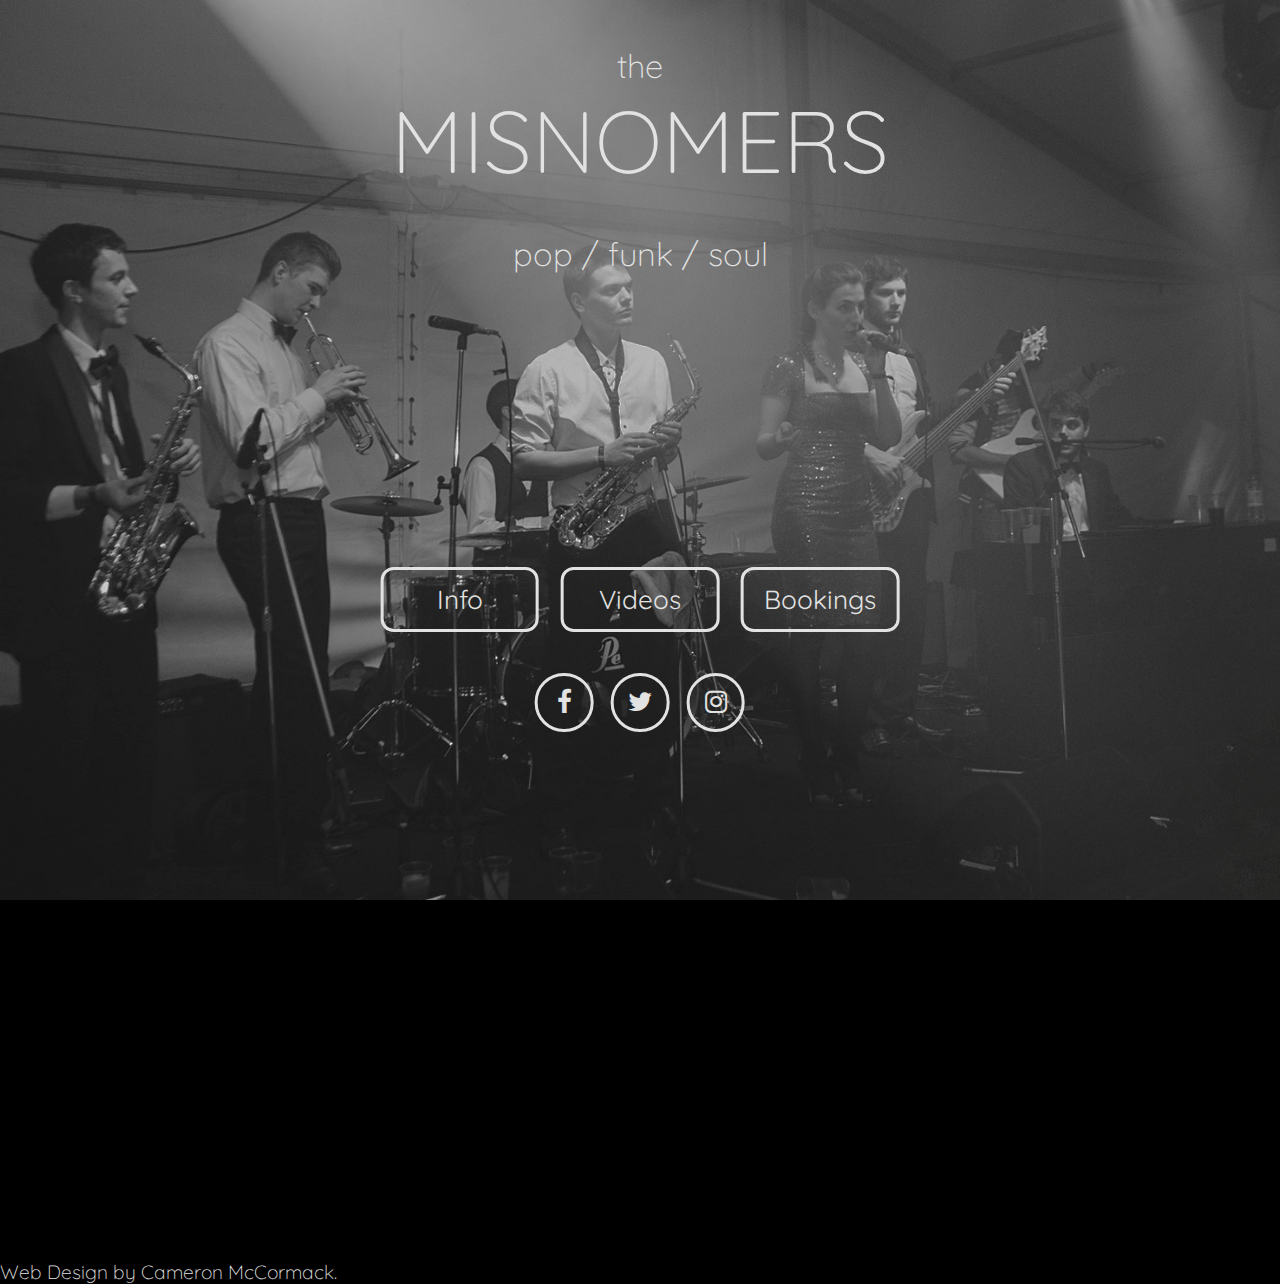
==== index.html @ 08f3e7b5 "Updated instagram name to correct personal test account." ====
<!DOCTYPE html>
<html lang="en-GB">

<head>
  <meta charset="utf-8">
  <meta name="viewport" content="width=device-width, initial-scale=1, shrink-to-fit=no">
  <title>The Misnomers</title>
  <link rel="stylesheet" href="style.css"/>
</head>

<body>

<!-- Main Photo Frame -->
<div class="container container-home">
  <img class="img-home" src="background.jpg" alt="Background Picture"></img>
  <div class="container-title">
    <h3>the</h3>
    <h1>MISNOMERS</h1>
    <h2>pop / funk / soul</h2>
  </div>
  <div class="container-options">
    <div class="container-buttons">
      <a href="#" class="button-home">Info</a><!--
      --><a href="#" class="button-home">Videos</a><!--
      --><a href="#" class="button-home">Bookings</a>
    </div>
    <div class="container-buttons">
      <a href="https://www.facebook.com/cam.a.mac" class="fa fa-home fa-facebook"></a><!--
      --><a href="https://www.twitter.com/WheresCameron" class="fa fa-home fa-twitter"></a><!--
      --><a href="https://www.instagram.com/cameron_mccormack" class="fa fa-home fa-instagram"></a>
    </div>
  </div>
</div>
<!-- YouTube Videos -->
<div class="container">
  <div class="iframe-home-box">
    <iframe class="iframe-home" src="https://www.youtube.com/embed/QRuM2rk2miQ"></iframe>
  </div>
  <div class="iframe-home-box">
    <iframe class="iframe-home" src="https://www.youtube.com/embed/lCHJ_UFSaes"></iframe>
  </div>
</div>

<!-- Footer -->
<div class="footer-home">
  <p>Web Design by Cameron McCormack.</p>
</div>

</body>
</html>
---- style.css ----
@import url(https://fonts.googleapis.com/css?family=Quicksand);
@import url(https://cdnjs.cloudflare.com/ajax/libs/font-awesome/4.7.0/css/font-awesome.min.css);

/* 
  This .css file is for screensize > 750px width. A similar file, style-mobile.css, exists
  for screen sizes greater than 750 px.
 */

/***********
 * GENERAL *
 ***********/
html, body {
  height: 100%;
  margin: 0;
}

/*************
 * HOME PAGE *
 *************/

/* Containers */ 
.container {
  width: 100%;
  position: relative;
  margin: 0;
  overflow: hidden;
  background: black;
}
.container-home {
  height: 100vh;
  min-height: 50vw;
  min-width: 50vh;
}
.container-title {
  position: relative;
  width: 100%;
  margin-top: 5vh;
}
.container-options {
  text-align: center;
  position: absolute;
  top: 72%;
  left: 50%;
  margin-right: -50%;
  transform: translate(-50%, -50%);
}
.container-buttons {
  text-align: center;
  position: relative;
  margin: calc(1vw + 1vh);
}

/* Image and Video Formatting */
.img-home {
  position: absolute;
  margin: 0;
  width: 100%;
  height: 100%;
  object-fit: cover;
  vertical-align: middle;
}
.iframe-home-box {
  float: left;
  margin: 0;
  width: 50%;
}
.iframe-home {
  width: 50vw;
  height: 28.125vw;
  vertical-align: middle;
  border: none;
}

/* Text Style and Positioning */
.container-title h1 {
  /* Style */
  text-align: center;
  font-family:"Quicksand";
  font-size: calc(4vw + 4vh);
  font-variant: normal;
  font-weight: 300;
  color: #E2E2E2;
  /* Position */
  margin: 0;
  position: relative;
}
.container-home h2 {
  /* Style */
  text-align: center;
  font-family:"Quicksand";
  font-size: calc(1.5vw + 1.5vh);
  font-variant: normal;
  font-weight: 300;
  color: #E2E2E2;
  /* Position */
  margin: 3vw;
  position: relative;
}
.container-home h3 {
  /* Style */
  text-align: center;
  font-family:"Quicksand";
  font-size: calc(1.5vw + 1.5vh);
  font-variant: normal;
  font-weight: 300;
  color: #E2E2E2;
  /* Position */
  margin: 0vw;
  position: relative;
}

/* Buttons */
.button-home {
  /* Button margin */
  margin: calc(0.5vw + 0.5vh);
  /* Button style */
  background-color: transparent;
  border: calc(0.15vw + 0.15vh) solid #E2E2E2;
  border-radius: calc(0.6vw + 0.6vh);
  color: #E2E2E2;
  width: calc(7vw + 7vh);
  padding: calc(0.6vw + 0.6vh) 0;
  text-align: center;
  text-decoration: none;
  display: inline-block;
  font-family: "Quicksand";
  font-size: calc(1.2vw + 1.2vh);
}
.button-home:hover {
  -webkit-transition-duration: 0.4s; /* For safari */
  transition-duration: 0.4s;
  background-color: #E2E2E2;
  color: black;
}

/* Social Media Buttons */
.fa-home {
  /* Button Margin */
  margin: calc(0.4vw + 0.4vh);
  /* Button Style */
  padding: calc(0.6vw + 0.6vh) calc(0.4vw + 0.4vh);
  font-size: calc(1.2vw + 1.2vh);
  width: calc(1.6vw + 1.6vh);
  border: calc(0.15vw + 0.15vh) solid #E2E2E2;  
  border-radius: 50%;
  text-align: center;
  text-decoration: none;
  color: #E2E2E2;
}
.fa-home:hover {
  -webkit-transition-duration: 0.4s; /* For safari */
  transition-duration: 0.4s;
  background-color: #E2E2E2;
  color: black;
}

/* Stop page elements shrinking once height goes below min-height */
@media only screen and (max-height: 50vw) {
  .container-title {
    margin-top: 2.5vw;
  }
  .container-home h1 {
    font-size: 6vw;
  }
  .container-home h2 {
    font-size: 2.25vw;
  }
  .container-home h3 {
    font-size: 2.25vw;
  }
  .container-buttons {
    margin: 1.5vw;
  }
  .button-home {
    margin: 0.75vw;
    border: 0.225vw solid #E2E2E2;
    border-radius: 0.9vw;
    width: 10.5vw;
    padding: 0.9vw 0;
    font-size: 1.8vw;
  }
  .fa-home {
    margin: 0.6vw;
    padding: 0.9vw 0.6vw;
    font-size: 1.8vw;
    width: 2.4vw;
    border: 0.225vw solid #E2E2E2;
  }
}

/* Stop page elements shrinking once width goes below min-width. */
@media only screen and (max-width: 50vh) {
  .container-home h1 {
    font-size: 6vh
  }
  .container-home h2 {
    font-size: 2.25vh;
    margin: 1.5vh;
  }
  .container-home h3 {
    font-size: 2.25vh;
  }
  .container-buttons {
    margin: 1.5vh;
  }
  .button-home {
    margin: 0.75vh;
    border: 0.225vh solid #E2E2E2;
    border-radius: 0.9vh;
    width: 10.5vh;
    padding: 0.9vh 0;
    font-size: 1.8vh;
  }
  .fa-home {
    margin: 0.6vh;
    padding: 0.9vh 0.6vh;
    font-size: 1.8vh;
    width: 2.4vh;
    border: 0.225vh solid #E2E2E2;
  }
}

/* Footer */
.footer-home {
  width: 100%;
  position: relative;
  margin: 0;
  background-color: black;
}
.footer-home p {
  text-align: left;
  font-family:"Quicksand";
  font-size: 1.5vw;
  font-variant: normal;
  font-weight: 100;
  color: #E2E2E2;
  margin: 0;
}

/*************
 * MAIN PAGE *
 *************/

/* Containers */
.container-main {
  width: 100%;
  min-width: 700px;
  max-width: 1080px;
  margin: 0 auto;
  background-color: white;
}
.container-buttons-header {
  text-align: right;
  position: absolute;
  right: 10px;
  bottom: 5px;
}
.container-socials-header {
  text-align: center;
  position: absolute;
  right: 10px;
  bottom: 32px;
}

/* Header Container */
.header {
  position: -webkit-sticky; /* For safari */
  position: sticky;
  top: 0;
  width: 100%;
  background: #5E5E5E;
  height: 65px;
  z-index: 1000;
  min-width: 700px;
  max-width: 1080px;
}
.background-header {
  position: fixed;
  top: 0;
  width: 100%;
  background: #5E5E5E;
  height: 65px;
  z-index: 999;
}

/* Header Text */
.header h1 {
  /* Style */
  text-align: center;
  font-family:"Quicksand";
  font-size: 40px;
  font-variant: normal;
  font-weight: 350;
  color: #E2E2E2;
  /* Position */
  margin: 0;
  position: absolute;
  top: 40px;
  left: 130px;
  margin-right: -50%;
  transform: translate(-50%, -50%);
}
.header h2 {
  /* Style */
  text-align: center;
  font-family:"Quicksand";
  font-size: 20px;
  font-variant: normal;
  font-weight: 50;
  color: #E2E2E2;
  /* Position */
  margin: 0;
  position: absolute;
  top: 15px;
  left: 130px;
  margin-right: -50%;
  transform: translate(-50%, -50%);	
}

/* Header Section Buttons */
.button-header {
  /* Button size */
  height: 20px;
  /* Button style */
  background-color: transparent;
  color: #E2E2E2;
  text-align: center;
  text-decoration: none;
  display: inline-block;
  font-family: "Quicksand";
  font-size: 20px;
  width: 100px;
}
.button-header:hover {
  -webkit-transition-duration: 0.4s; /* For safari */
  transition-duration: 0.4s;
  font-size: 24px;
}

/* Header Social Media Buttons */
.fa-head {
  padding: 4px;
  font-size: 18px;
  width: 24px;
  text-align: center;
  text-decoration: none;
  color: #E2E2E2;
  border: 0;
}
.fa-head:hover {
  -webkit-transition-duration: 0.4s; /* For safari */
  transition-duration: 0.4s;
  font-size: 24px;
}

/* First Section: XXX */
.section1 {
  width: 100%;
  margin: 0;
  background: white;
}
.section1 h1 {
  text-align: left;
  font-family: "Quicksand";
  font-size: 40px;
  font-variant: normal;
  font-weight: 350px;
  color: #5E5E5E;
  margin: 15px;
}
.section1 p {
  text-align: justify;
  font-family:"Quicksand";
  font-size: 20px;
  font-variant: normal;
  font-weight: 50;
  color: #5E5E5E;
  margin: 15px;
}
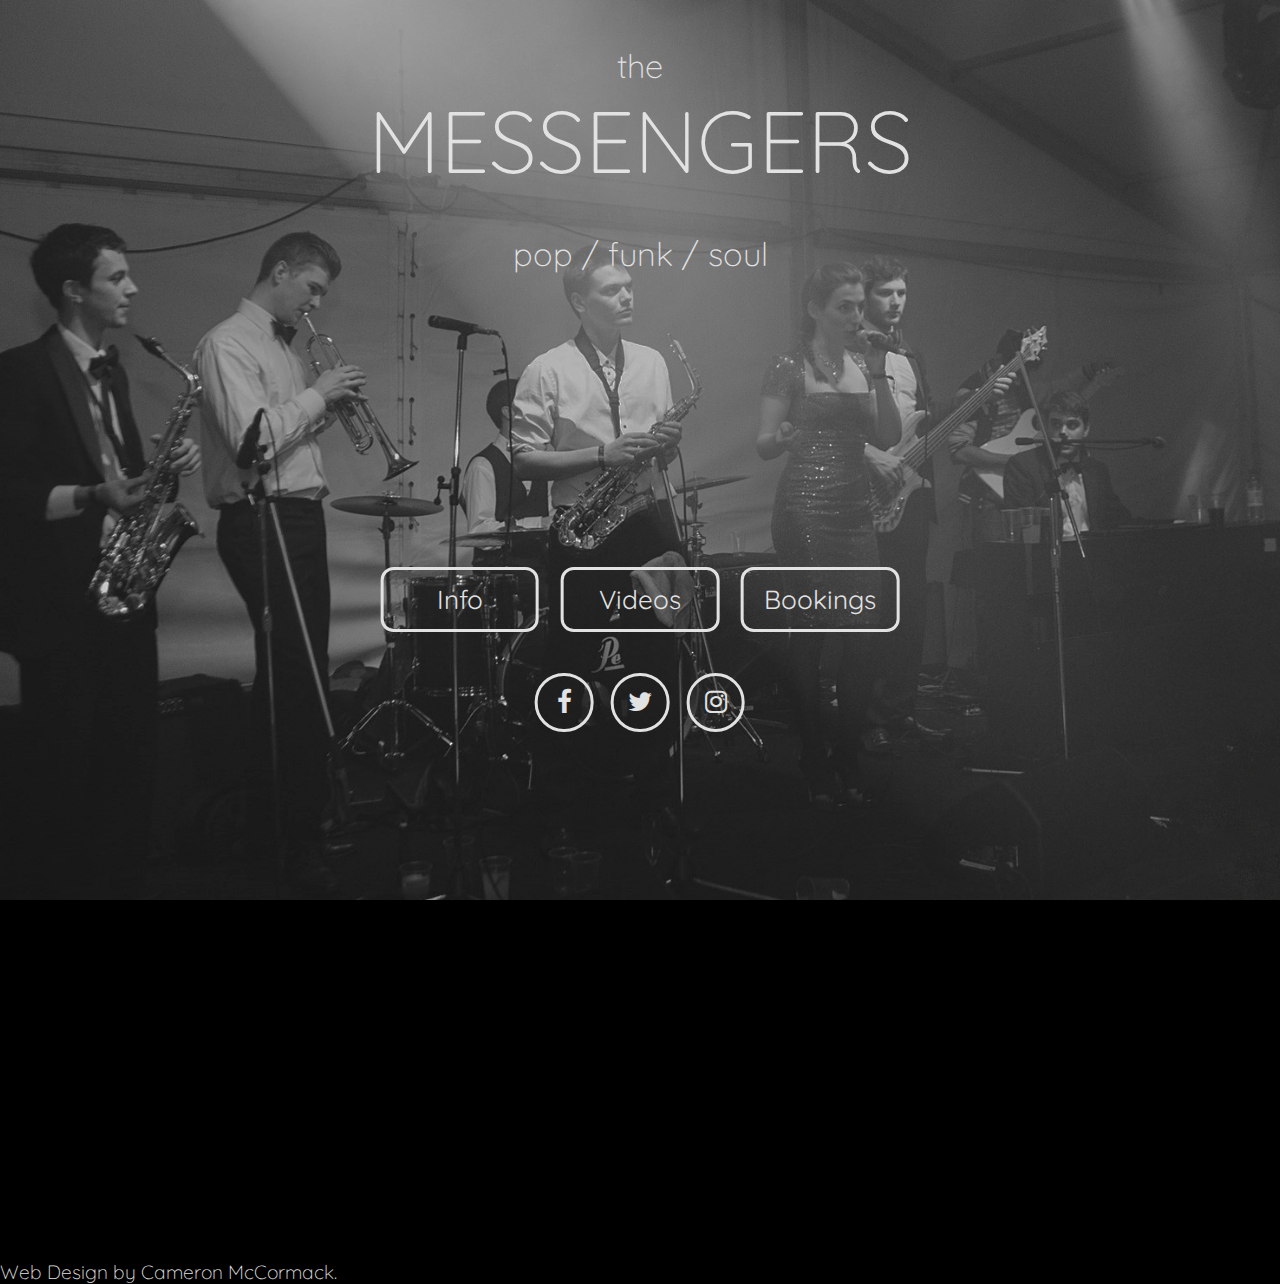
==== commit ad661335: "Updated name to The Messengers and added stock photo banner images (with some video stills)." ====
--- a/index.html
+++ b/index.html
@@ -4,7 +4,7 @@
 <head>
   <meta charset="utf-8">
   <meta name="viewport" content="width=device-width, initial-scale=1, shrink-to-fit=no">
-  <title>The Misnomers</title>
+  <title>The Messengers</title>
   <link rel="stylesheet" href="style.css"/>
 </head>
 
@@ -15,14 +15,14 @@
   <img class="img-home" src="background.jpg" alt="Background Picture"></img>
   <div class="container-title">
     <h3>the</h3>
-    <h1>MISNOMERS</h1>
+    <h1>MESSENGERS</h1>
     <h2>pop / funk / soul</h2>
   </div>
   <div class="container-options">
     <div class="container-buttons">
-      <a href="#" class="button-home">Info</a><!--
-      --><a href="#" class="button-home">Videos</a><!--
-      --><a href="#" class="button-home">Bookings</a>
+      <a href="main.html#biography" class="button-home">Info</a><!--
+      --><a href="main.html#videos" class="button-home">Videos</a><!--
+      --><a href="main.html#contact" class="button-home">Bookings</a>
     </div>
     <div class="container-buttons">
       <a href="https://www.facebook.com/cam.a.mac" class="fa fa-home fa-facebook"></a><!--
@@ -34,10 +34,10 @@
 <!-- YouTube Videos -->
 <div class="container">
   <div class="iframe-home-box">
-    <iframe class="iframe-home" src="https://www.youtube.com/embed/QRuM2rk2miQ"></iframe>
+    <iframe class="iframe-home" src="https://www.youtube.com/embed/eoEFmu42UrQ"></iframe>
   </div>
   <div class="iframe-home-box">
-    <iframe class="iframe-home" src="https://www.youtube.com/embed/lCHJ_UFSaes"></iframe>
+    <iframe class="iframe-home" src="https://www.youtube.com/embed/TaOG1penDP0"></iframe>
   </div>
 </div>
 
--- a/style.css
+++ b/style.css
@@ -10,7 +10,6 @@
  * GENERAL *
  ***********/
 html, body {
-  height: 100%;
   margin: 0;
 }
 
@@ -245,9 +244,14 @@
 .container-main {
   width: 100%;
   min-width: 700px;
+  background-color: white;
+  margin: 0;
+}
+.narrow-text {
+  width: 100%;
+  min-width: 700px;
   max-width: 1080px;
   margin: 0 auto;
-  background-color: white;
 }
 .container-buttons-header {
   text-align: right;
@@ -264,23 +268,25 @@
 
 /* Header Container */
 .header {
-  position: -webkit-sticky; /* For safari */
-  position: sticky;
-  top: 0;
-  width: 100%;
+  position: fixed;
+  width: 100%;
+  min-width: 700px;
+  max-width: 1080px;
   background: #5E5E5E;
   height: 65px;
   z-index: 1000;
-  min-width: 700px;
-  max-width: 1080px;
-}
-.background-header {
+}
+.header-background {
   position: fixed;
   top: 0;
   width: 100%;
+  text-align: center;
   background: #5E5E5E;
   height: 65px;
   z-index: 999;
+}
+.header-spacing {
+  height: 65px;
 }
 
 /* Header Text */
@@ -329,12 +335,31 @@
   display: inline-block;
   font-family: "Quicksand";
   font-size: 20px;
-  width: 100px;
+  margin: 0;
 }
 .button-header:hover {
   -webkit-transition-duration: 0.4s; /* For safari */
   transition-duration: 0.4s;
   font-size: 24px;
+}
+
+/* Hard code button text widths to stop hover expansion moving buttons. Width is
+ * normal width + 17px. This allows equispaced margins without the longest expanded
+ * button exceeding size. */
+.button-bio {
+  width: 112.77px;
+}
+.button-vids {
+  width: 79.03px;
+}
+.button-faqs {
+  width: 65.41px;  
+}
+.button-set {
+  width: 71.19px;
+}
+.button-contact {
+  width: 101.92px;
 }
 
 /* Header Social Media Buttons */
@@ -353,27 +378,200 @@
   font-size: 24px;
 }
 
-/* First Section: XXX */
-.section1 {
+/* Section Title Banner */
+.banner {
+  position: relative;
+  width: 100%;
+  height: 33vh;
+}
+.banner-img {
+  width: 100%; 
+  height: 100%;
+  object-fit: cover;
+}
+.banner-text {
+  font-family: "Quicksand";
+  color: #E2E2E2;
+  text-align: center;
+  position: absolute;
+  top: 50%;
+  left: 50%;
+  transform: translate(-50%, -50%);
+}
+.banner-text h1 {
+  font-weight: 350;	
+  font-size: 60px;
+  margin: 0;
+}
+.banner-text h2 {
+  font-weight: 50;
+  font-size: 20px;
+}
+.banner-anchor {
+  display: block;
+  position: relative;
+  top: -65px;
+  visibility: hidden;
+}
+
+/* First Section: Biography */
+.section1-text {
+  float: left;
+  width: calc(50% - 22.5px);
+  margin: 15px 7.5px 15px 15px;
+}
+.section1-text p {
+  text-align: justify;
+  font-family:"Quicksand";
+  font-size: 20px;
+  font-variant: normal;
+  font-weight: 50;
+  color: #5E5E5E;
+  margin: 0;
+}
+.section1-img {
+  width: calc(50% - 22.5px);
+  margin: 15px 15px 15px 7.5px;
+}
+
+/* Second Section: Videos */
+.section2 {
+  width: 100%;
+  display: flex;
+  justify-content: space-between;
+}
+.section2-vidbox {
+  text-align: center;
+  margin: 15px;
+  width: 350px;
+}
+.section2 h1 {
+  font-family: "Quicksand";
+  font-size: 30px;
+  font-variant: normal;
+  font-weight: 300px;
+  color: #5E5E5E;
+  margin: 0;
+}
+.s2-artist {
+  height: 40px;
+  display: flex;
+  align-items: center;
+  justify-content: center;
+  margin: 5px 0 10px 0;
+}
+.section2 h2 {
+  font-family: "Quicksand";
+  font-size: 20px;
+  font-variant: normal;
+  font-weight: 100px;
+  color: #5E5E5E;
+  margin: 0;
+}
+.section2 p {
+  font-family:"Quicksand";
+  font-size: 20px;
+  font-variant: normal;
+  font-weight: 50;
+  color: #5E5E5E;
+  margin: 10px 0;
+}
+.section2 iframe {
+  width: 100%;
+  height: 350px;
+  border: none;
+}
+
+/* Third Section: FAQs */
+.section3 {
+  width: 100%;
+  margin: 0;
+}
+.section3 h1 {
+  text-align: left;
+  font-family: "Quicksand";
+  font-size: 20px;
+  font-variant: italic;
+  font-weight: 100px;
+  color: #5E5E5E;
+  margin: 15px;
+}
+.section3 p {
+  text-align: left;
+  font-family:"Quicksand";
+  font-size: 20px;
+  font-variant: normal;
+  font-weight: 50;
+  color: #5E5E5E;
+  margin: 15px 15px 15px 40px;
+}
+
+/* Fourth Section: Setlist */
+.spotify-playlist {
+  float: right;
+  width: 47%;
+  height: 600px;
+  margin: 15px 15px 15px 0;
+}
+.section4-text {
+  width: 50%;
+  margin: 0;
+  float: left;
+}
+.section4-text p {
+  text-align: justify;
+  font-family:"Quicksand";
+  font-size: 20px;
+  font-variant: normal;
+  font-weight: 50;
+  color: #5E5E5E;
+  margin: 15px 15px 15px 15px;
+}
+
+/* Fifth Section: Contact */
+.section5 {
   width: 100%;
   margin: 0;
   background: white;
 }
-.section1 h1 {
+.section5 h1 {
+  text-align: center;
+  font-family: "Quicksand";
+  font-size: 20px;
+  text-decoration: underline;
+  font-weight: 100px;
+  color: #5E5E5E;
+  margin: 15px;
+}
+.section5 p {
+  text-align: justify;
+  font-family:"Quicksand";
+  font-size: 20px;
+  font-variant: normal;
+  font-weight: 50;
+  color: #5E5E5E;
+  margin: 15px;
+}
+
+/* Footer */
+.footer-main {
+  width: 100%;
+  position: relative;
+  margin: 0;
+  background-color: black;
+}
+.footer-main p {
   text-align: left;
-  font-family: "Quicksand";
-  font-size: 40px;
-  font-variant: normal;
-  font-weight: 350px;
-  color: #5E5E5E;
-  margin: 15px;
-}
-.section1 p {
-  text-align: justify;
-  font-family:"Quicksand";
-  font-size: 20px;
-  font-variant: normal;
-  font-weight: 50;
-  color: #5E5E5E;
-  margin: 15px;
-}
+  font-family:"Quicksand";
+  font-size: 20px;
+  font-variant: normal;
+  font-weight: 50;
+  color: #E2E2E2;
+  margin: 0 15px;
+}
+.footer-wide {
+  width: 100%;
+  height: 25px;
+  margin-top: -25px;
+  background-color: black;
+}
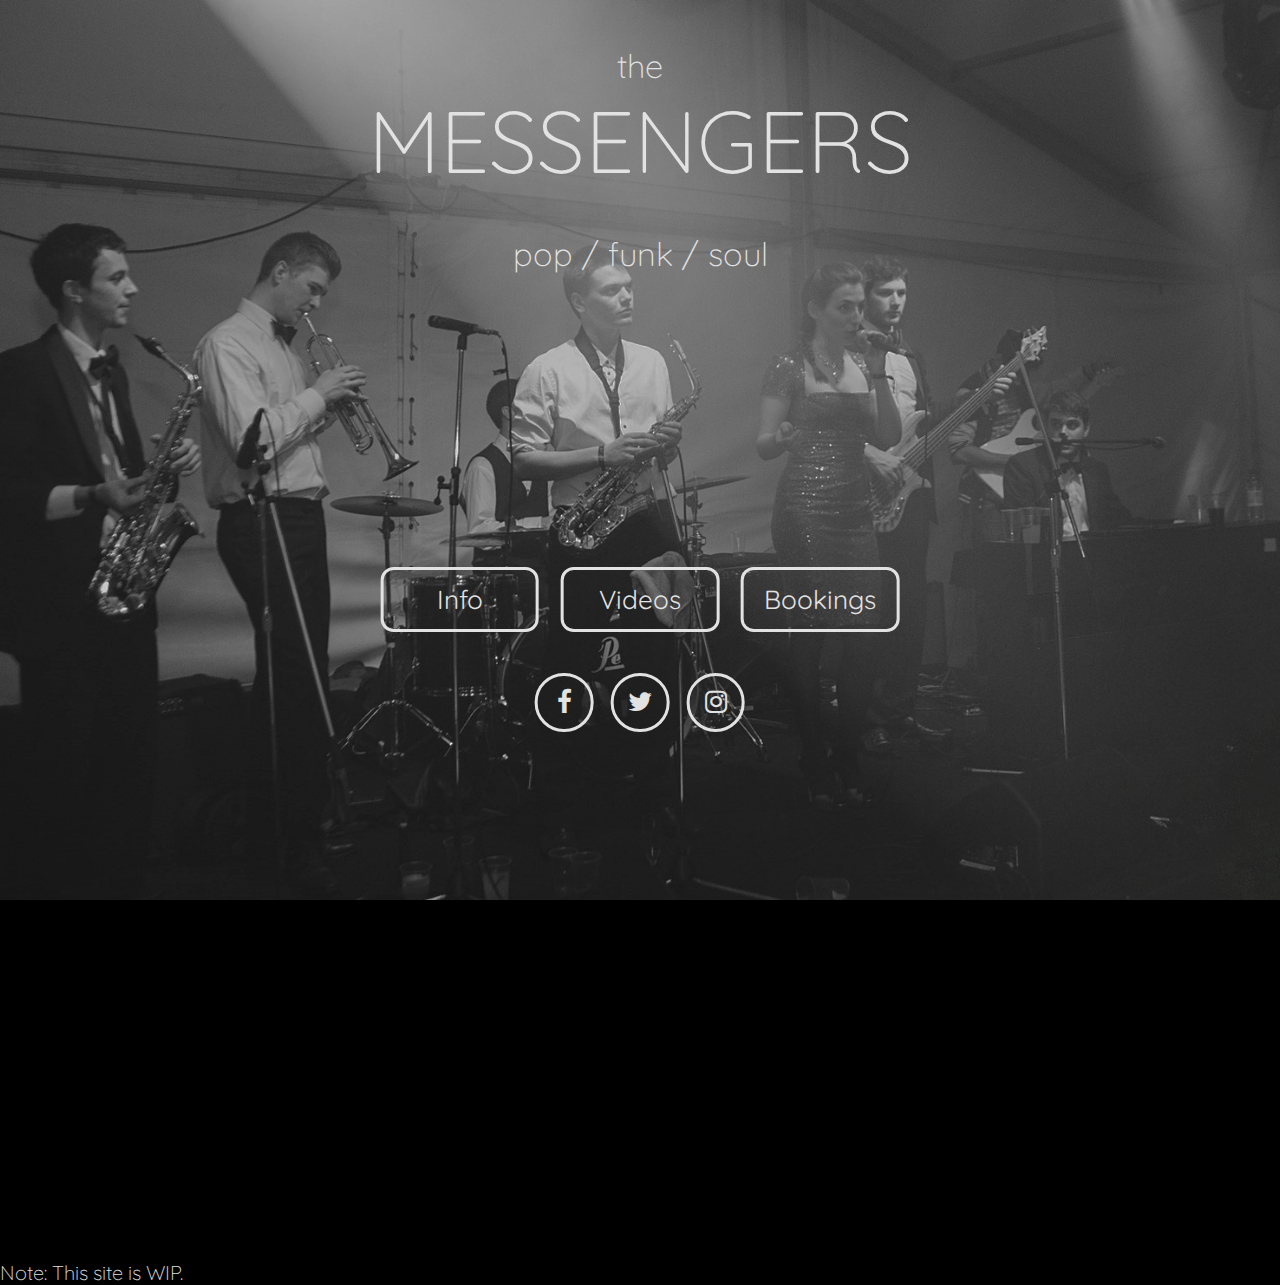
==== commit 6fb488a6: "update footer text" ====
--- a/index.html
+++ b/index.html
@@ -3,7 +3,7 @@
 
 <head>
   <meta charset="utf-8">
-  <meta name="viewport" content="width=device-width, initial-scale=1, shrink-to-fit=no">
+  <meta name="viewport" content="width=device-width, initial-scale=1.0">
   <title>The Messengers</title>
   <link rel="stylesheet" href="style.css"/>
 </head>
@@ -25,9 +25,9 @@
       --><a href="main.html#contact" class="button-home">Bookings</a>
     </div>
     <div class="container-buttons">
-      <a href="https://www.facebook.com/cam.a.mac" class="fa fa-home fa-facebook"></a><!--
-      --><a href="https://www.twitter.com/WheresCameron" class="fa fa-home fa-twitter"></a><!--
-      --><a href="https://www.instagram.com/cameron_mccormack" class="fa fa-home fa-instagram"></a>
+      <a href="https://www.facebook.com/MessengersBand" class="fa fa-home fa-facebook"></a><!--
+      --><a href="https://www.twitter.com/MessengersBand_" class="fa fa-home fa-twitter"></a><!--
+      --><a href="https://www.instagram.com/messengersband.uk" class="fa fa-home fa-instagram"></a>
     </div>
   </div>
 </div>
@@ -43,7 +43,7 @@
 
 <!-- Footer -->
 <div class="footer-home">
-  <p>Web Design by Cameron McCormack.</p>
+  <p>Note: This site is WIP.</p>
 </div>
 
 </body>
--- a/style.css
+++ b/style.css
@@ -1,16 +1,12 @@
 @import url(https://fonts.googleapis.com/css?family=Quicksand);
 @import url(https://cdnjs.cloudflare.com/ajax/libs/font-awesome/4.7.0/css/font-awesome.min.css);
-
-/* 
-  This .css file is for screensize > 750px width. A similar file, style-mobile.css, exists
-  for screen sizes greater than 750 px.
- */
 
 /***********
  * GENERAL *
  ***********/
 html, body {
   margin: 0;
+  overflow-wrap: break-word;
 }
 
 /*************
@@ -92,7 +88,7 @@
   font-weight: 300;
   color: #E2E2E2;
   /* Position */
-  margin: 3vw;
+  margin: 3vw 0;
   position: relative;
 }
 .container-home h3 {
@@ -104,7 +100,7 @@
   font-weight: 300;
   color: #E2E2E2;
   /* Position */
-  margin: 0vw;
+  margin: 0;
   position: relative;
 }
 
@@ -229,7 +225,7 @@
 .footer-home p {
   text-align: left;
   font-family:"Quicksand";
-  font-size: 1.5vw;
+  font-size: 20px;
   font-variant: normal;
   font-weight: 100;
   color: #E2E2E2;
@@ -243,21 +239,22 @@
 /* Containers */
 .container-main {
   width: 100%;
-  min-width: 700px;
   background-color: white;
   margin: 0;
 }
 .narrow-text {
   width: 100%;
-  min-width: 700px;
   max-width: 1080px;
   margin: 0 auto;
 }
-.container-buttons-header {
-  text-align: right;
-  position: absolute;
-  right: 10px;
-  bottom: 5px;
+.narrow-text p {
+  text-align: justify;
+  font-family:"Quicksand";
+  font-size: 20px;
+  font-variant: normal;
+  font-weight: 50;
+  color: #5E5E5E;
+  margin: 15px;
 }
 .container-socials-header {
   text-align: center;
@@ -265,12 +262,23 @@
   right: 10px;
   bottom: 32px;
 }
+.photo-row {
+  width: 100%;
+  display: flex;
+  justify-content: space-between;
+  flex-wrap: wrap;
+}
+.hline {
+  width: calc(100% - 30px);
+  height: 2px;
+  background: #5E5E5E;
+  margin: 0 15px 20px 15px;
+}
 
 /* Header Container */
 .header {
   position: fixed;
   width: 100%;
-  min-width: 700px;
   max-width: 1080px;
   background: #5E5E5E;
   height: 65px;
@@ -290,7 +298,7 @@
 }
 
 /* Header Text */
-.header h1 {
+.logo h1 {
   /* Style */
   text-align: center;
   font-family:"Quicksand";
@@ -306,7 +314,7 @@
   margin-right: -50%;
   transform: translate(-50%, -50%);
 }
-.header h2 {
+.logo h2 {
   /* Style */
   text-align: center;
   font-family:"Quicksand";
@@ -322,9 +330,32 @@
   margin-right: -50%;
   transform: translate(-50%, -50%);	
 }
+.logo:hover {
+  -webkit-transition-duration: 0.4s; /* For safari */
+  transition-duration: 0.4s;
+  text-shadow: 0 0 5px #E2E2E2; 
+}
 
 /* Header Section Buttons */
-.button-header {
+.header .menu {
+  list-style: none;
+  overflow: hidden;
+  text-align: right;
+  position: absolute;
+  right: 10px;
+  bottom: 5px;
+  margin: 0;
+  padding: 0;
+}
+.header li {
+  float: left;
+  position: relative;
+  text-align: center;
+}
+.mobile-social {
+  display: none;
+}
+.header li a {
   /* Button size */
   height: 20px;
   /* Button style */
@@ -335,31 +366,12 @@
   display: inline-block;
   font-family: "Quicksand";
   font-size: 20px;
-  margin: 0;
-}
-.button-header:hover {
+  margin: 0 7px;
+}
+.header li a:hover {
   -webkit-transition-duration: 0.4s; /* For safari */
   transition-duration: 0.4s;
-  font-size: 24px;
-}
-
-/* Hard code button text widths to stop hover expansion moving buttons. Width is
- * normal width + 17px. This allows equispaced margins without the longest expanded
- * button exceeding size. */
-.button-bio {
-  width: 112.77px;
-}
-.button-vids {
-  width: 79.03px;
-}
-.button-faqs {
-  width: 65.41px;  
-}
-.button-set {
-  width: 71.19px;
-}
-.button-contact {
-  width: 101.92px;
+  text-shadow: 0 0 5px #E2E2E2;
 }
 
 /* Header Social Media Buttons */
@@ -375,7 +387,12 @@
 .fa-head:hover {
   -webkit-transition-duration: 0.4s; /* For safari */
   transition-duration: 0.4s;
-  font-size: 24px;
+  text-shadow: 0 0 5px #E2E2E2;
+}
+
+/* Mobile menu defaults for widescreen */
+.header input {
+  display: none;
 }
 
 /* Section Title Banner */
@@ -383,6 +400,7 @@
   position: relative;
   width: 100%;
   height: 33vh;
+  min-height: 200px;
 }
 .banner-img {
   width: 100%; 
@@ -418,32 +436,76 @@
 .section1-text {
   float: left;
   width: calc(50% - 22.5px);
-  margin: 15px 7.5px 15px 15px;
+  margin: 15px 7.5px 0 15px;
 }
 .section1-text p {
   text-align: justify;
   font-family:"Quicksand";
   font-size: 20px;
-  font-variant: normal;
   font-weight: 50;
   color: #5E5E5E;
-  margin: 0;
+  margin: 0 0 15px 0;
 }
 .section1-img {
   width: calc(50% - 22.5px);
   margin: 15px 15px 15px 7.5px;
 }
+.section1-img-wide {
+  width: 0;
+  margin: 0;
+}
+
+.section1-sub {
+  width: auto;
+  display: flex;
+  flex-wrap: wrap;
+  justify-content: space-between;
+  align-items: flex-start;
+  margin: 15px 15px 0 15px;
+  float: left;
+  text-align: center;
+}
+.s1-sub-text {
+  width: 33.3%;
+}
+.section1-sub h1 {
+  width: 100%;
+  margin: 0;
+  font-family: "Quicksand";
+  font-size: 24px;
+  font-weight: 5000;
+  color: #5E5E5E;
+}
+.section1-sub p {
+  width: calc(100% - 10px);
+  margin: 15px 5px;
+  font-family: "Quicksand";
+  font-size: 18px;
+  font-weight: 50;
+  color: #5E5E5E;
+  text-align: center;
+}
+.section1-sub img {
+  margin: 5px;
+  width: calc(33.3% - 10px);
+}
+.s1-sub-hline {
+  display: none;
+}
 
 /* Second Section: Videos */
 .section2 {
   width: 100%;
   display: flex;
   justify-content: space-between;
+  flex-wrap: wrap;
 }
 .section2-vidbox {
-  text-align: center;
-  margin: 15px;
-  width: 350px;
+  display: flex;
+  flex-direction: column;
+  text-align: center;
+  margin: 15px 15px 0 15px;
+  width: calc(33% - 30px);
 }
 .section2 h1 {
   font-family: "Quicksand";
@@ -475,11 +537,17 @@
   font-weight: 50;
   color: #5E5E5E;
   margin: 10px 0;
+  text-align: center;
 }
 .section2 iframe {
   width: 100%;
   height: 350px;
   border: none;
+}
+.hline-vid {
+  width: 0;
+  height: 0;
+  margin: 23px 0 0 0;
 }
 
 /* Third Section: FAQs */
@@ -491,7 +559,6 @@
   text-align: left;
   font-family: "Quicksand";
   font-size: 20px;
-  font-variant: italic;
   font-weight: 100px;
   color: #5E5E5E;
   margin: 15px;
@@ -500,7 +567,7 @@
   text-align: left;
   font-family:"Quicksand";
   font-size: 20px;
-  font-variant: normal;
+  font-style: italic;
   font-weight: 50;
   color: #5E5E5E;
   margin: 15px 15px 15px 40px;
@@ -508,24 +575,9 @@
 
 /* Fourth Section: Setlist */
 .spotify-playlist {
-  float: right;
-  width: 47%;
+  width: calc(100% - 30px);
   height: 600px;
-  margin: 15px 15px 15px 0;
-}
-.section4-text {
-  width: 50%;
-  margin: 0;
-  float: left;
-}
-.section4-text p {
-  text-align: justify;
-  font-family:"Quicksand";
-  font-size: 20px;
-  font-variant: normal;
-  font-weight: 50;
-  color: #5E5E5E;
-  margin: 15px 15px 15px 15px;
+  margin: 0 0 0 15px;
 }
 
 /* Fifth Section: Contact */
@@ -551,6 +603,11 @@
   font-weight: 50;
   color: #5E5E5E;
   margin: 15px;
+}
+.section5 img {
+  width: 31.3%;
+  margin: 1%;
+  align-self: center; /* stop images stretching on iOS */
 }
 
 /* Footer */
@@ -575,3 +632,244 @@
   margin-top: -25px;
   background-color: black;
 }
+
+/*****************************************************
+ * ADJUSTMENTS FOR ONCE MAIN WINDOW STARTS TO SHRINK *
+ *****************************************************/
+
+@media only screen and (max-width: 1080px) {
+  /* Change visible picture and move once window starts to shrink.*/
+  .section1-text {
+    float: none;
+    width: calc(100% - 30px);
+    margin: 15px;
+  }
+  .section1-img {
+    float: left;
+    width: 0;
+    margin: 0;
+  }
+  .section1-img-wide {
+    float: none;
+    width: calc(100% - 30px);
+    margin: 0 15px 15px 15px;
+  }
+
+  /* Make videos full width */
+  .section2-vidbox {
+    width: 100%;
+  }
+  .hline-vid {
+    width: 100%;
+    height: 2px;
+    background: #5E5E5E;
+  }
+  #vid1{order: 1;}
+  #vid2{order: 2;}
+  #vid3{order: 3;}
+  #vid4{order: 4;}
+  #vid5{order: 5;}
+  .section2 {
+    margin: 0 0 15px 0;
+  }
+  .section2 p {
+    margin: 0 0 10px 0;
+  }
+}
+
+/*******************************
+ * ADJUSTMENTS FOR TABLET SIZE *
+ *******************************/
+
+@media only screen and (max-width: 768px) {
+  /* Turn off hover effect for section buttons. */
+  .header li a:hover {
+    text-shadow: none;
+  }
+
+  /* Hide regular menu */
+  .header .menu {
+    display: none;
+  }
+
+  /* Create "burger" icon */
+  .header .menu-icon {
+    cursor: pointer;
+    display: inline-block;
+    float: right;
+    padding: 30.5px 15px;
+    position: relative;
+    user-select: none;
+  }
+  .header .menu-icon .navicon {
+    background: #E5E5E5;
+    display: block;
+    height: 4px;
+    position: relative;
+    transition: background .2s ease-out;
+    width: 36px;
+  }
+  .header .menu-icon .navicon:before,
+  .header .menu-icon .navicon:after {
+    background: #E5E5E5;
+    content: '';
+    display: block;
+    height: 100%;
+    position: absolute;
+    transition: all .2s ease-out;
+    width: 100%;
+  }
+  .header .menu-icon .navicon:before {
+    top: 10px;
+  }
+  .header .menu-icon .navicon:after {
+    top: -10px;
+  }
+
+  /* "burger" icon effects when clicked */
+  .header input:checked ~ .menu-icon .navicon {
+    background: transparent;
+  }
+  .header input:checked ~ .menu-icon .navicon:before {
+    transform: rotate(-45deg);
+  }
+  .header input:checked ~ .menu-icon .navicon:after {
+    transform: rotate(45deg);
+  }
+  .header input:checked ~ .menu-icon:not(.steps) .navicon:before,
+  .header input:checked ~ .menu-icon:not(.steps) .navicon:after {
+    top: 0;
+  }
+
+  /* Mobile menu when checked */
+  .header input:checked ~ .menu {
+    display: initial;
+    height: 210px;
+    width: 120px;
+    max-height: none;
+    background: #5E5E5E;
+    top: 65px;
+    right: 0;
+    border-bottom: 2px solid #E2E2E2;
+  }
+  .header input:checked ~ .menu li {
+    float: none;
+    width: 120px;
+    border-top: 2px solid #E2E2E2;
+  }
+  .header input:checked ~ .menu li:hover {
+    -webkit-transition-duration: 0.4s; /* For safari */
+    transition-duration: 0.4s;
+    background: #E2E2E2;
+  }
+  .header input:checked ~ .menu li a {
+    /* Button size */
+    height: 40px;
+    width: 120px;
+    /* Button style */
+    line-height: 40px;
+    margin: 0;
+  }
+  .header input:checked ~ .menu li:hover > a {
+    -webkit-transition-duration: 0.4s; /* For safari */
+    transition-duration: 0.4s;
+    color: #5E5E5E;
+  }
+
+  /* Repositioned socials */
+  .fa-head {
+    padding: 6px;
+    font-size: 27px;
+    width: 36px;
+  }
+  .container-socials-header {
+    right: 70px;
+    bottom: 12px;
+  }
+}
+
+/**********************************************
+ * ADJUST SECTION 1 COLUMNS BELOW MANUAL SIZE *
+ **********************************************/
+
+@media only screen and (max-width: 700px) {
+  .section1-sub {
+    align-items: center;
+    margin: 0 15px;
+  }
+  .s1-sub-text {
+    width: 60%;
+  }
+  .section1-sub img {
+    width: calc(40% - 10px);
+  }
+  .s1-sub-hline {
+    display: inline-block;
+    width: 100%;
+    height: 2px;
+    background: #5E5E5E;
+    margin: 15px 0;
+  }
+  #s1a{order: 1;}
+  #s1b{order: 5;}
+  #s1c{order: 7;}
+  #s1d{order: 2;}
+  #s1e{order: 4;}
+  #s1f{order: 8;}
+  #s1g{order: 3;}
+  #s1h{order: 6;}
+}
+
+/**********************************************
+ * ADJUST SECTION 1 COLUMNS BELOW MANUAL SIZE *
+ **********************************************/
+
+@media only screen and (max-width: 600px) {
+  .s1-sub-text {
+    width: 100%;
+  }
+  .section1-sub img {
+    width: calc(33.3% - 10px);
+  }
+  #s1a{order: 1;}
+  #s1b{order: 3;}
+  #s1c{order: 5;}
+  #s1d{order: 6;}
+  #s1e{order: 7;}
+  #s1f{order: 8;}
+  #s1g{order: 2;}
+  #s1h{order: 4;}
+}
+
+/************************************
+ * ADJUSTMENTS FOR LARGE PHONE SIZE *
+ ************************************/
+
+@media only screen and (max-width: 520px) {
+  /* Hide social buttons */
+  .container-socials-header {
+    display: none;
+  }
+
+  /* Resize dropdown to include socials */
+  .header input:checked ~ .menu {
+    height: 336px;
+  }
+  .header input:checked ~ .menu .mobile-social {
+    display: inline-block;
+  }
+}
+
+/************************************
+ * ADJUSTMENTS FOR SMALL PHONE SIZE *
+ ************************************/
+
+@media only screen and (max-width: 420px) {
+  .footer-main p {
+    font-size: 15px;
+  }
+  .footer-wide {
+    height: 20px;
+    margin-top: -20px;
+  }
+}
